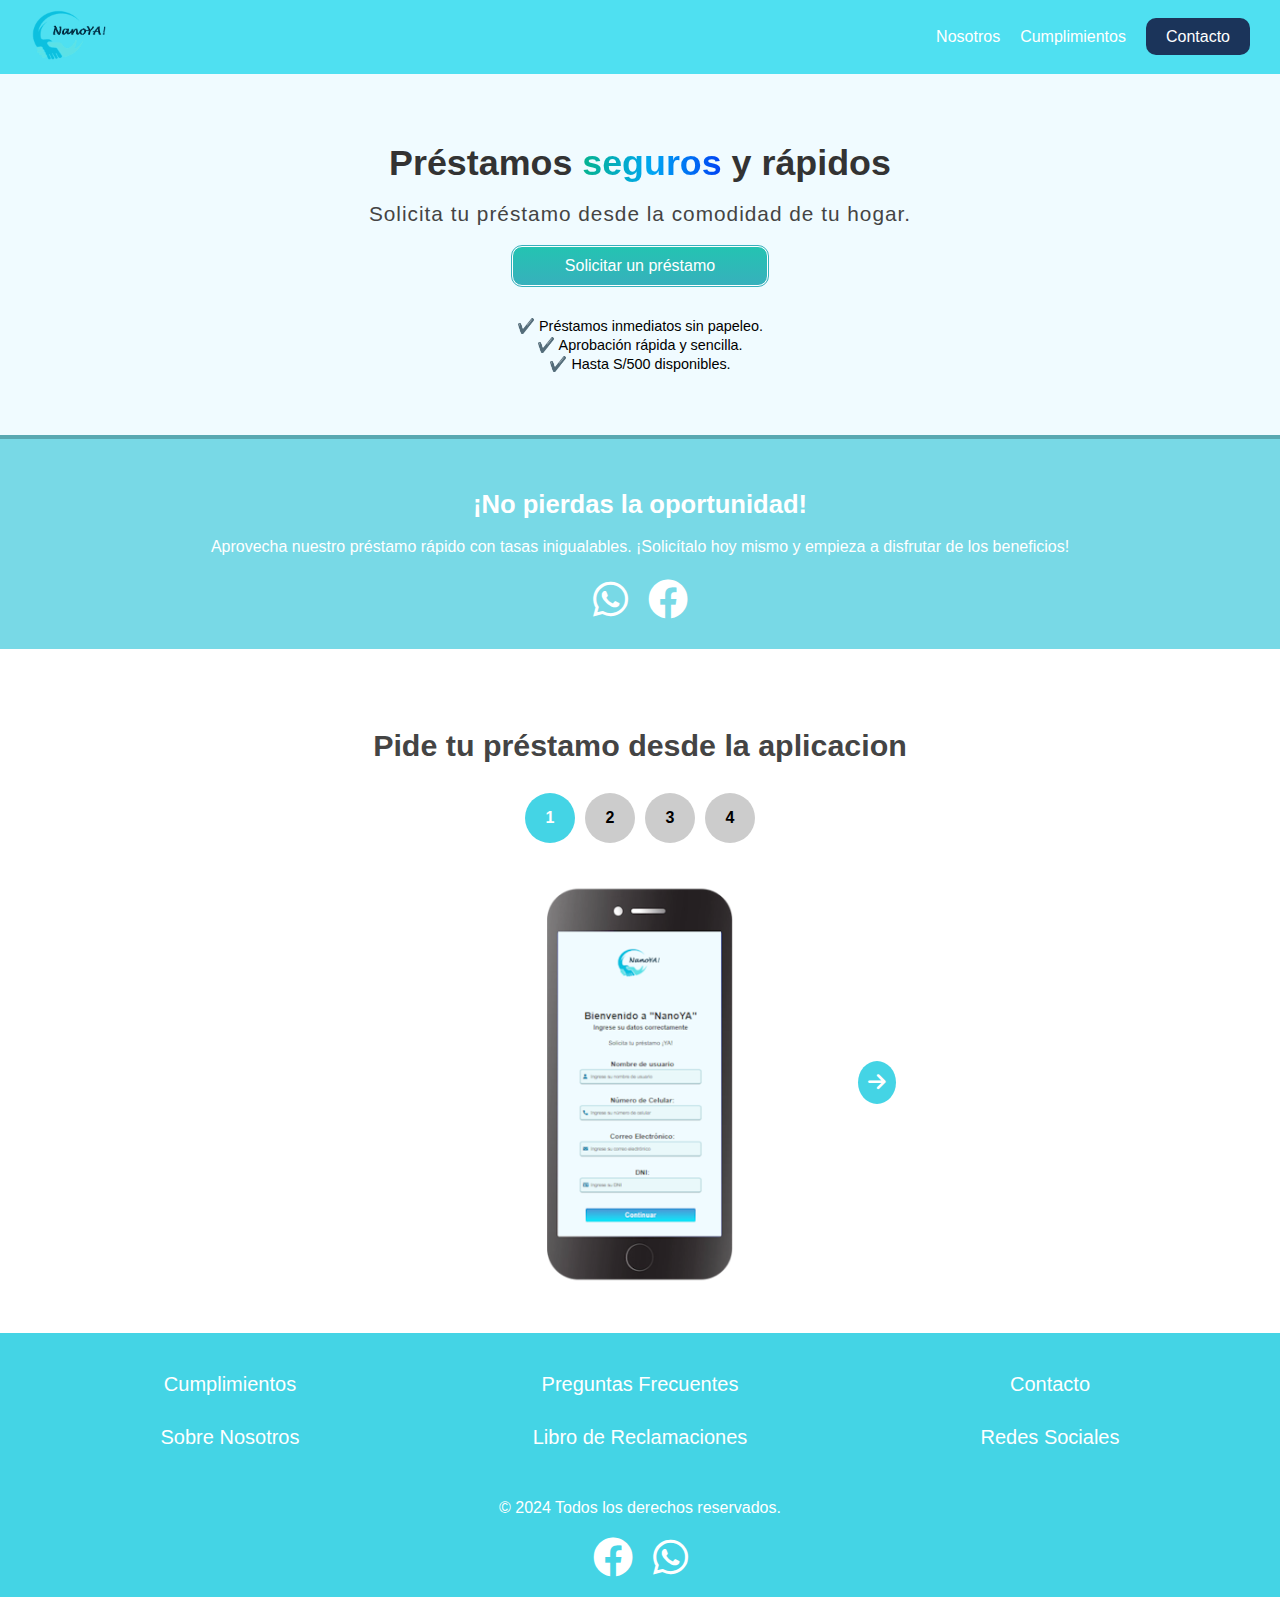
==== index.html @ 8b593b71 "Initial commit" ====
<!DOCTYPE html>
    <html lang="es">
    <head>
        <meta charset="UTF-8">
        <meta name="viewport" content="width=device-width, initial-scale=1">
        <title>NanoYA</title>
        <link rel="stylesheet" href="styles.css">
        <link href="https://cdnjs.cloudflare.com/ajax/libs/font-awesome/6.0.0-beta3/css/all.min.css" rel="stylesheet">
            <link rel="stylesheet" href="https://cdnjs.cloudflare.com/ajax/libs/font-awesome/5.15.4/css/all.min.css">
            <link rel="icon" href="img/logo.png" type="image/png">

    </head>
    <body>
    <!-- Navbar -->
     <nav class="navbar">
        <div class="navbar__container">
            <a href="index.html"><img src="img/logo.png" alt="Logo" class="navbar__logo"></a>
            <button class="hamburger-menu" aria-label="Menu">
                <i class="fa-solid fa-bars"></i><i class="fa-solid fa-xmark"></i>
                <span></span>   
                 <span></span>   
                  <span></span>   
                   <span></span>   
            </button>
            <div class="secciones_botones">
                <ul class="clase_ul">
                    <li class="clase_li"><a href="nosotros.html">Nosotros </a></li>
                   <li class="clase_li"><a href="cumplimientos.html">Cumplimientos</a></li>
                    <li class="clase_li login" ><a href="contactanos.html">Contacto</a></li>
                </ul>
                
            </div>
        </div>
         <div class="overlay"></div>
    </nav>

    <!-- Contenido Principal -->
     <section class="main">
        <div class="main__container">
            <h1 class="main__title">Préstamos <span>seguros</span> y rápidos</h1>
            <p class="main__description">Solicita tu préstamo desde la comodidad de tu hogar.</p>
            <button onclick="window.location.href='../Proyecto_aura/Aura_app/index.html'; " class="main__button">Solicitar un préstamo</button>
            <ul class="main__list">
                <li>✔️ Préstamos inmediatos sin papeleo.</li>
                <li>✔️ Aprobación rápida y sencilla.</li>
                <li>✔️ Hasta S/500 disponibles.</li>
            </ul>
        </div>
    </section>

    <section class="closing-message">
    <div class="closing-message__container">
        <h2 class="closing-message__title">¡No pierdas la oportunidad!</h2>
        <p class="closing-message__text">Aprovecha nuestro préstamo rápido con tasas inigualables. ¡Solicítalo hoy mismo y empieza a disfrutar de los beneficios!</p>
         <div class="social-links">
                    <ul class="redes-sociales">
                      
                        <li class="red-social"><a href="https://www.facebook.com/share/1UBAgrKJDo/" target="_blank"><i class="fa-brands fa-whatsapp"></i></a></li>
                        
                        <li class="red-social"><a href="https://wa.me/+51998162312" target="_blank"><i class="fa-brands fa-facebook"></i></a></li>
                    </ul>
          </div>
    </div>
</section>

    <!-- Carrusel de Imágenes -->
    <section class="carousel">
    	<h2>Pide tu préstamo desde la aplicacion</h2>
    	 <div class="carousel__nav">
        <button class="carousel__dot" onclick="goToImage(0)">1</button>
        <button class="carousel__dot" onclick="goToImage(1)">2</button>
        <button class="carousel__dot" onclick="goToImage(2)">3</button>
        <button class="carousel__dot" onclick="goToImage(3)">4</button>
    </div>
        <div class="carousel__container">

            <button class="carousel__btn carousel__btn--left hidden" onclick="prevImage()"><i class="fa-solid fa-arrow-left"></i></button>
            <img src="img/index.png" class="carousel__image ">
            <img src="img/selfie.png" class="carousel__image ">
            <img src="img/inicio.png" class="carousel__image ">
            <img src="img/final.png" class="carousel__image ">
            <button class="carousel__btn carousel__btn--right" onclick="nextImage()"><i class="fa-solid fa-arrow-right"></i></button>
        </div>
    </section>

    <!-- Footer -->
    <footer class="footer">
        <div class="footer__container">
            <div class="footer__column">
                <a href="cumplimientos.html" class="footer__link">Cumplimientos</a>
                <a href="nosotros.html" class="footer__link">Sobre Nosotros</a>
            </div>
            <div class="footer__column">
                <a href="preguntas.html" class="footer__link">Preguntas Frecuentes</a>
                <a href="libroreclamaciones.html" class="footer__link">Libro de Reclamaciones</a>
            </div>
            <div class="footer__column">
                <a href="contactanos.html" class="footer__link">Contacto</a>
                <a href="contactanos.html" class="footer__link">Redes Sociales</a>
            </div>
            
          
        </div>
         <p>&copy; 2024 Todos los derechos reservados.</p>
          <div class="social-links">
                    <ul class="redes-sociales">
                        <li class="red-social"><a href="https://www.facebook.com/share/1UBAgrKJDo/" target="_blank"><i class="fa-brands fa-facebook"></i></a></li>
                        <li class="red-social"><a href="https://wa.me/+51998162312" target="_blank"><i class="fa-brands fa-whatsapp"></i></a></li>
                 
                    </ul>
          </div>
    </footer>
</body>
<script src="script.js"></script>
<script src="hamburguesa.js"></script>
    </html>
---- styles.css ----
/* CSS para la página Kashin */
body {
    margin: 0;
    padding: 0;
    font-family: "Century Gothic", sans-serif;
    background-color: #f0fbff;
}
a{
    text-decoration: none;
}

.hamburger-menu{
    display: none;
}
.navbar {
    padding: 0px 20px;
    background-color: #4fe0f1;
    color: white;
    box-sizing: border-box;
}
.navbar__container{
    display: flex;
    flex-wrap: wrap;
    flex-direction: row;
    justify-content: space-between;
    padding: 10px;
}
.navbar__logo {
    height: 50px;
    margin: auto 0;
}
.navbar__container a{
    margin: auto 0;
}

.navbar i{
    font-size: 2.3rem;
}
.secciones_botones{
    display: flex;
    flex-direction: row;
}
.clase_ul{
    display: flex;
    list-style: none;
    gap: 20px;
}
.clase_li, .clase_li a{
    margin: auto;
    color: #fff;
}
.clase_li:hover{
    color: #1b345a
}
.clase_li a:hover{
    color: #1b345a
}
.login a{
    background-color: #1b345a;
    padding: 10px 20px;
    border-radius: 10px;
}
.login a:hover{
    background-color: #65cfda;
    color: #Fff;
}
//*navbar*//
.main{

}
.main__container{
    display: flex;
    flex-direction: column;
    justify-content: center;
    width: 100%;
    padding: 50px 0;
}
h1{
    text-wrap: balance;
    font-size: 2.24rem;
    color: #333;
    padding: 20px;
    margin: auto;


}
.main span{
    background: linear-gradient(to right, #06b38e, #00a6f3,#0042f3);
    -webkit-background-clip: text;
    color: transparent;
}
.main span, h1{
    line-height: 38px;
    margin: auto;
}
.main p{
    font-size: 1.3rem;
    padding: 0 8px;
    letter-spacing: 1px;
    color: #444;
    margin: auto;
}
.main__button {
    width: 20%;
    padding: 10px 10px;
    margin: 20px auto;
   background: linear-gradient(to top, #37b0bc, #24c3b2);
    color: white;
    border: none;
    border-radius: 10px;
    cursor: pointer;
    font-size: 1rem;
    border: solid 1px #fff;
    outline: solid 1px #37b0bc;
}
.main__list{
    list-style: none;
    text-align: center;
    font-size: 0.9rem;
    margin: 0;
    padding: 10px;
}
.main__list li{
    margin: 2px;
}
.closing-message {
        background-color: #78d9e6;  /* Fondo de color cálido */
        color: #fff;  
        padding: 30px 20px;
        text-align: center;
        border-top: 4px solid #59a8b1;  
    }

    .closing-message__title {
        font-size: 1.6em;  
        margin-bottom: 15px;
        font-weight: bold;
    }

    .closing-message__text {
        font-size: 1em; 
        margin-bottom: 20px;
        line-height: 1.5;
    }

    .closing-message__cta {
        display: inline-block;
        background-color: #a0f5ff;  
        color: white;
        padding: 12px 25px;
        font-size: 1.1em;
        text-decoration: none;
        border-radius: 25px;
        transition: background-color 0.3s ease, transform 0.3s ease;
    }
    .redes-sociales{
        list-style: none;
        display: flex;
        justify-content: center;
        gap: 20px;
        margin: 0;
        padding: 0;
        }

        .redes-sociales i{
            margin: 0;
        padding: 0;
            color: #fff;
            font-size: 2.5rem;
        margin: auto;
        text-align: center;
        }
        /*carousel*/
        .carousel {
    background-color: #fff;
    padding: 50px 0;
    position: relative;
    overflow: hidden;
}

.carousel__container {
    position: relative;
    width: 100%;
    height: 400px; 
    display: flex;
    align-items: center;
    justify-content: center;
    overflow: hidden; 
    margin-top: 40px;
}

.carousel__image {
    position: absolute;
    width: 100%;
    height: 100%;
    object-fit: contain;
    opacity: 0;
    visibility: hidden;
    transition: opacity 0.atan2();s ease-in-out;
    transition: opacity 0.5s ease-in-out, transform 0.5s ease-in-out;
}
.carousel__image:not(.active) {
    opacity: 0;
}
.carousel__image.active {
    opacity: 1;
    transform: translateX(0);
    position: relative;
}

.carousel__btn {
    position: absolute;
    background: #44d4e5;
    color: white;
    font-size: 20px;
    border: none;
    padding: 10px;
    border-radius: 50%;
    cursor: pointer;
    z-index: 10;
    transition: opacity 0.8s ease-in-out, visibility 0.8s ease-in-out;
}

.carousel__btn--left { left: 30%; }
.carousel__btn--right { right: 30%; }

.hidden { display: none; }

.carousel h2{
    color: #444;
    text-align: center;
    padding:4px 10px;
    font-size: 1.9rem;
    font-weight: bold;
}
.carousel__nav {
    display: flex;
    justify-content: center;
    margin-top: 20px;
}

.carousel__dot {
    background-color: #ccc;
    border: none;
    border-radius: 50%;
    width: 50px;
    height: 50px;
    margin: 0 5px;
    cursor: pointer;
    font-size: 16px;
    color: black;
    transition: background-color 0.3s;
    font-weight: bold;
}

.carousel__dot:hover, .carousel__dot.active {
    border-radius: 50%;
    background-color: #44d4e5;
    color: white;
}
.faq {
    background-color: #f0f0f0;
    padding: 50px 0;
}

.faq__title {
    font-size: 2em;
    text-align: center;
    margin-bottom: 40px;
}

.faq__item {
    background-color: #fff;
    padding: 20px;
    margin: 10px 0;
    border-radius: 8px;
    box-shadow: 0 4px 6px rgba(0, 0, 0, 0.1);
}

.faq__question {
    font-size: 1.2em;
    margin-bottom: 10px;
    color: #333;
}

.faq__answer {
    color: #666;
}
.carousel__image {
    position: absolute;
    opacity: 0;
    visibility: hidden;
    transition: opacity 0.5s ease-in-out;
}

.carousel__image.active {
    opacity: 1;
    visibility: visible;
}
/**/


        .footer {
            background-color: #44d4e5;
            color: white;
            padding: 20px;
            text-align: center;
        }

        .footer__container {
            display: flex;
            justify-content: center;
            flex-wrap: wrap;
            margin-bottom: 10px;
             padding: 10px 5px;
        }

        .footer__column a {
            color: white;
            text-decoration: none;
            display: block;
            margin-bottom: 10px;
            font-size: 20px;
            padding: 10px 5px;
            width: 300px;
        }
        .footer__column{
            text-align: center;
            margin: auto;

        }
        .footer__social-icon {
            font-size: 24px;
            margin-right: 10px;
        }
        .footer p{
            text-align: center;
            margin: 10px;
            padding: 10px;
        }
@media (max-width: 1080px) {


    .navbar__container {
        flex-direction: row;
        align-items: center;
    }

    .main__button {
        width: 70%;
        font-size: 1.2rem;
    }

    .main p {
        font-size: 1.2rem;
    }

    .carousel__image {
        padding: 20px 60px;
    }

    .footer__container {
        flex-direction: column;
        align-items: center;
    }
}

@media (max-width: 900px) {
    .navbar__container {
        flex-direction: column;
        text-align: center;
    }

    .main__button {
        width: 80%;
        font-size: 1.1rem;
    }

    .main p {
        font-size: 1.1rem;
    }

    .carousel__image {
        padding: 20px 40px;
    }

    .footer__container {
        flex-direction: column;
        text-align: center;
    }

    .footer__column a {
        font-size: 18px;
    }
}

@media (max-width: 768px) {
    .navbar {
        flex-direction: column;
    }

    .navbar__container {
        text-align: center;
    }

    .main__button {
        width: 100%;
        font-size: 1rem;
    }

    .main h1 {
        font-size: 1.8rem;
        padding: 10px;
    }

    .main p {
        font-size: 1rem;
    }

    .carousel__image {
        padding: 10px 20px;
    }

    .footer__container {
        flex-direction: column;
        text-align: center;
    }

    .footer__column a {
        font-size: 16px;
    }

    .redes-sociales i {
        font-size: 2rem;
    }
}

@media (max-width: 480px) {
    .footer__container {
        flex-direction: column;
        text-align: center;
    }
 body {
    margin: 0;
    padding: 0;
    font-family: Arial, sans-serif;
    box-sizing: border-box;
}

.navbar {
    padding: 4px 20px;
    background-color: #4fe0f1;
    color: white;
    box-sizing: border-box;
 
}
.navbar__container{
    display: flex;
    flex-direction: row;
      justify-content: space-between;
    padding: 10px;
}
.navbar__logo {
    height: 50px;
}
.navbar i{
    font-size: 2.3rem;
}
/* Estilos para el botón hamburguesa */
.hamburger-menu {
    display: flex;
    width: 30px; 
    height: 30px; 
    background: none;
    border: none;
    cursor: pointer;
    z-index: 100;
    color: #fff;
    position: relative; 
    margin-left: auto;
}

.hamburger-menu i {
    font-size: 30px; 
    color: #fff;     
    transition: opacity 0.49s ease-in-out, transform 0.15s ease-in-out; 
}

/* Ocultar la X por defecto */
.hamburger-menu i.fa-xmark {
    opacity: 0;
    position: absolute;
    top: 0; 
    left: 0;
    font-size: 35px; 
    z-index: 100; /
    padding: 0;
}

.hamburger-menu.active i.fa-bars {
    opacity: 0;
    transform: scale(0.6); 
    display: none;
}

.hamburger-menu.active i.fa-xmark {
    opacity: 1; /* Muestra la X */
    transform: scale(1); /* Asegura tamaño completo */
    z-index: 13;
    margin: 0;
    padding: 0;
}

.clase_ul {
    position: fixed;
    top: 0%;
    right: -100%;
    width: 70%;
    height: 100%;
   background: linear-gradient(145deg, #4fe0f1,#3dd2c0);
    display: flex;
    flex-direction: column;
    align-items: center;
    justify-content: center;
    gap: 0px;
    transition: right 0.5s ease-in-out;
    outline: solid 4px #1b345a;
  z-index: 10;
  padding: 120px 20px 0;
  margin: 0;
}

.clase_ul.active {
    display: inline-block;
    right: 0;
     z-index: 99;
}
.clase_ul.closing {
    transform: translateX(100%); /* Se desliza hacia la derecha */
}
body.no-scroll {
    overflow: hidden;
    height: 100%; /* Asegura que no haya scroll vertical */
}
.overlay {
    position: fixed;
    top: 0;
    left: 0;
    width: 100%;
    height: 100%;
    background-color: rgba(0, 0, 0, 0.5); /* Fondo oscuro */
    z-index: 90; 
    opacity: 0; 
    pointer-events: none; /* No interactuable por defecto */
    transition: opacity 0.3s ease-in-out; /* Transición de opacidad */
}

.overlay.active {
    opacity: 1; /* Visible */
    pointer-events: auto; /* Ahora interactuable */
}
.clase_ul a{
    display: flex;
    flex-direction: column;
    padding: 8px 13px;
    font-size: 20px;
    text-align: center;
    justify-content: center;
    justify-items: center;
    transition: right 0.5s ease-in-out;
     box-shadow: 0 3px 4px rgba(0, 0, 0, 0.8);
     border-radius: 0;
     margin: 20px 0;

}
.clase_ul a {
        display: flex;
    justify-content: center;
    padding: 10px 0;
    opacity: 1;
    transform: translateX(50%);
    font-size: 20px;
    border: transparent;
    border-top: solid 2px #65cfda;
    border-bottom: solid 2px #65cfda;
    box-shadow: none;
    width: 100%;
    background-color: #65cfda;
    color: #1b345a;
    opacity: 0;
    transform: translateX(100%);
    transition: transform 0.15s ease-in-out, opacity 0.2s ease;

}

.clase_ul.active a {
    display: flex;
    justify-content: center;
    padding: 10px 0;
    opacity: 1;
    transform: translateY(50%);
    font-size: 20px;
    border: transparent;
    border-top: solid 2px #1b345a;
    border-bottom: solid 2px #1b345a;
    box-shadow: none;
    width: 100%;
    background-color: #fff;
    color: #1b345a;
    z-index: 100;
}
.clase_ul.closing a {
    opacity: 0;
    
}

.clase_ul a:nth-child(1) {
    transition-delay: 0.37s;
}

.clase_ul a:nth-child(2) {
    transition-delay: 0.37s;
}
/**/
.secciones_botones{
    display: block;
}
.main {
    padding: 36px 50px 70px;
    text-align: center;
}
h1{
    text-wrap: balance;
    font-size: 2.24rem;
    color: #333;
    padding: 30px 40px 0; 

}
.main span{
    background: linear-gradient(to right, #06b38e, #00a6f3,#0042f3);
    -webkit-background-clip: text;
    color: transparent;
}
.main span, h1{
    line-height: 38px;
}
.main p{
    font-size: 1.3rem;
    padding: 0 8px;
    letter-spacing: 1px;
    color: #444;
}
.main__button {
    width: 90%;
    padding: 10px 10px;
    margin: 20px auto;
   background: linear-gradient(to top, #37b0bc, #24c3b2);
    color: white;
    border: none;
    border-radius: 10px;
    cursor: pointer;
    font-size: 1.2rem;
    border: solid 1px #fff;
    outline: solid 1px #37b0bc;
}
.main__list{
    list-style: none;
    text-align: left;
    font-size: 0.9rem;
    margin: 0;
    padding: 14px;
}
.carousel {
    background-color: #fff;
    padding: 50px 0;
    position: relative;
    overflow: hidden;
}

.carousel__container {
    display: flex;
    align-items: center;
    justify-content: center;
    position: relative;
    max-width: 100%;
}


.carousel__image:not(.active) {
    opacity: 0;
}
.carousel__image.active {
    opacity: 1;
    transform: translateX(0);
    position: relative;
}

.carousel__btn {
    position: absolute;
    background: #44d4e5;
    color: white;
    font-size: 20px;
    border: none;
    padding: 10px;
    border-radius: 50%;
    cursor: pointer;
    z-index: 10;
}

.carousel__btn--left { left: 20px; }
.carousel__btn--right { right: 20px; }

.hidden { display: none; }

.carousel h2{
    color: #444;
    text-align: center;
    padding:4px 10px;
    font-size: 1.5rem;
    font-weight: bold;
    margin: auto;
}
.carousel__nav {
    display: flex;
    justify-content: center;
    margin-top: 20px;
}

.carousel__dot {
    background-color: #ccc;
    border: none;
    border-radius: 50%;
    width: 50px;
    height: 50px;
    margin: 0 5px;
    cursor: pointer;
    font-size: 16px;
    color: black;
    transition: background-color 0.3s;
    font-weight: bold;
}

.carousel__dot:hover, .carousel__dot.active {
    border-radius: 50%;
    background-color: #44d4e5;
    color: white;
}
.faq {
    background-color: #f0f0f0;
    padding: 50px 0;
}

.faq__title {
    font-size: 2em;
    text-align: center;
    margin-bottom: 40px;
}

.faq__item {
    background-color: #fff;
    padding: 20px;
    margin: 10px 0;
    border-radius: 8px;
    box-shadow: 0 4px 6px rgba(0, 0, 0, 0.1);
}

.faq__question {
    font-size: 1.2em;
    margin-bottom: 10px;
    color: #333;
}

.faq__answer {
    color: #666;
}
.closing-message {
        background-color: #78d9e6;  /* Fondo de color cálido */
        color: #fff;  
        padding: 30px 20px;
        text-align: center;
        border-top: 4px solid #59a8b1;  
    }

    .closing-message__title {
        font-size: 1.6em;  
        margin-bottom: 15px;
        font-weight: bold;
    }

    .closing-message__text {
        font-size: 1em; 
        margin-bottom: 20px;
        line-height: 1.5;
    }

    .closing-message__cta {
        display: inline-block;
        background-color: #a0f5ff;  
        color: white;
        padding: 12px 25px;
        font-size: 1.1em;
        text-decoration: none;
        border-radius: 25px;
        transition: background-color 0.3s ease, transform 0.3s ease;
    }

.redes-sociales{
    list-style: none;
    display: flex;
    justify-content: center;
    gap: 20px;
margin: 0;
padding: 0;
}

.redes-sociales i{
    margin: 0;
padding: 0;
    color: #fff;
    font-size: 2.5rem;
margin: auto;
text-align: center;
}

.footer {
    background-color: #44d4e5;
    color: white;
    padding: 20px;
}

.footer__container {
    display: flex;
    justify-content: space-between;
    flex-wrap: wrap;
    margin-bottom: 10px;
}

.footer__column a {
    color: white;
    text-decoration: none;
    display: block;
    margin-bottom: 10px;
    font-size: 20px;
    padding: 6px;
}

.footer__social-icon {
    font-size: 24px;
    margin-right: 10px;
}
.footer p{
    text-align: center;
    margin: 10px;
    padding: 10px;
}
}
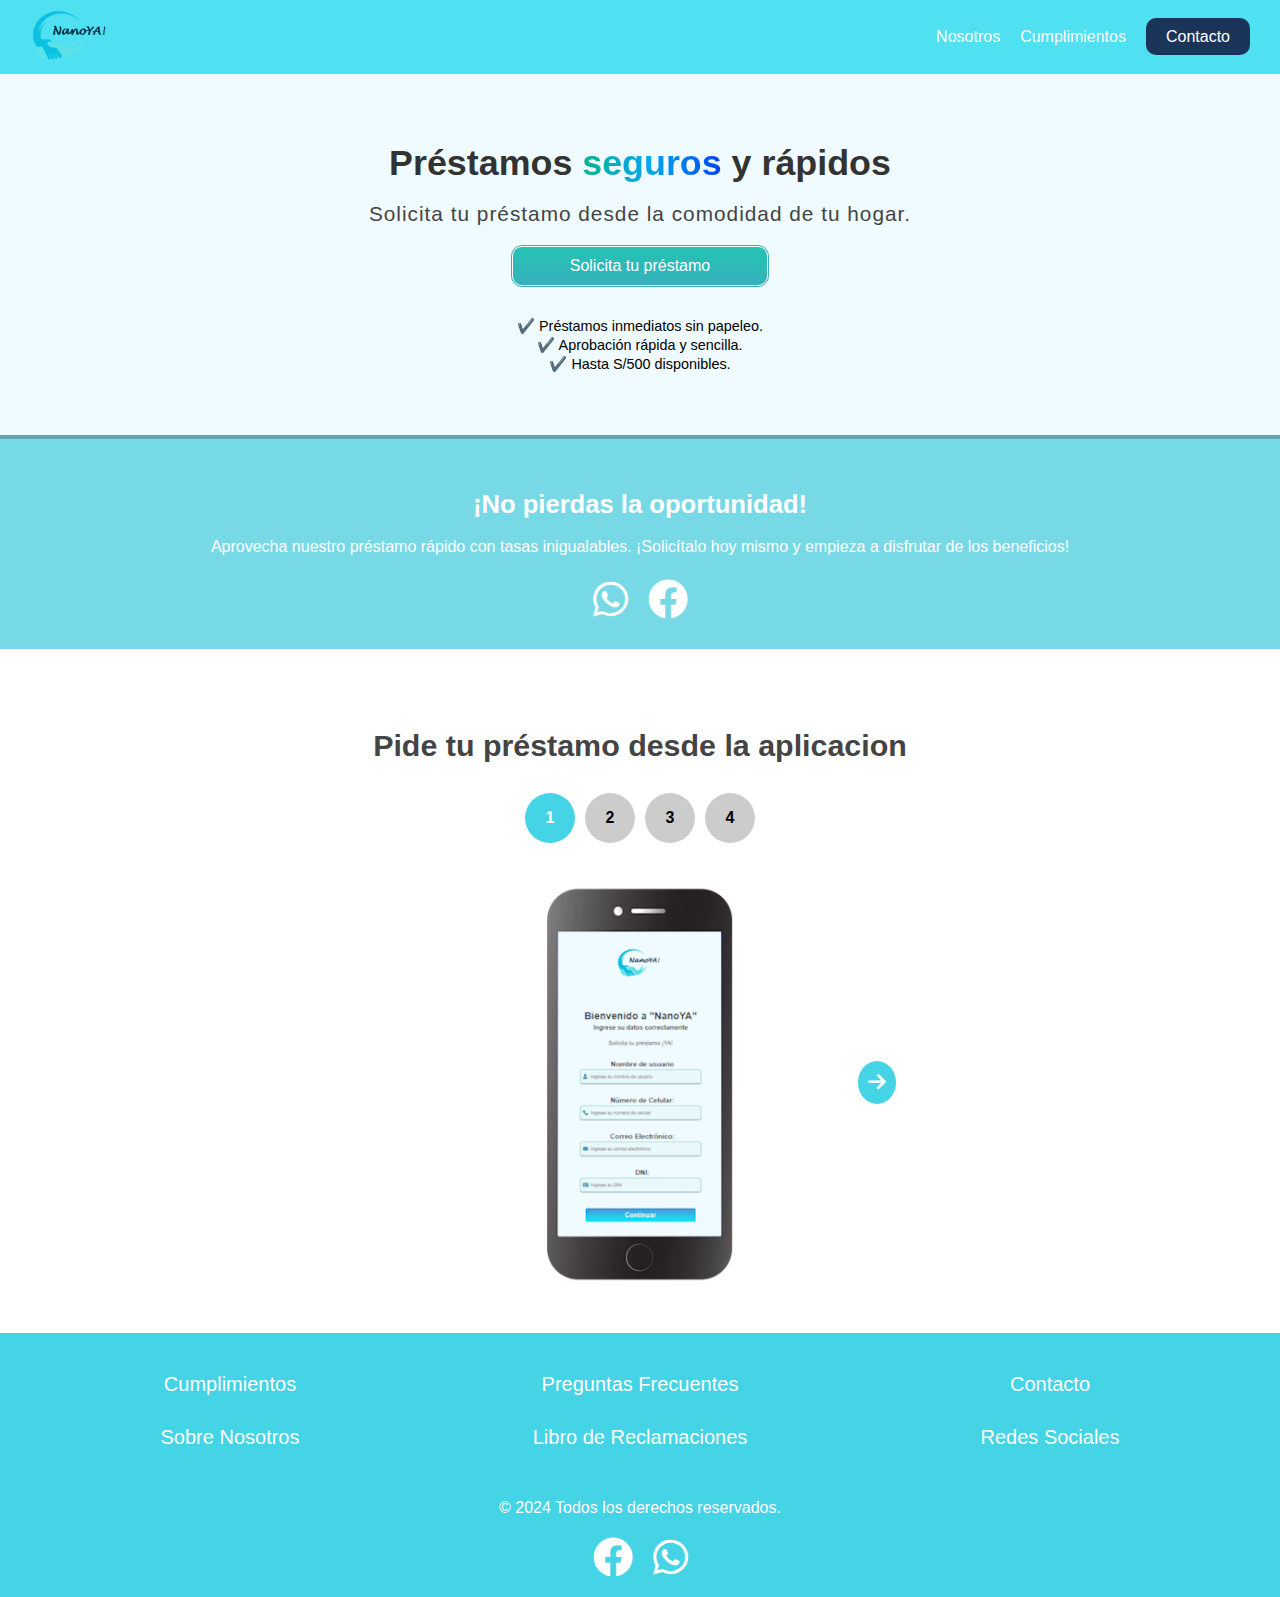
==== commit de3f8ff6: "Update index.html" ====
--- a/index.html
+++ b/index.html
@@ -39,7 +39,7 @@
         <div class="main__container">
             <h1 class="main__title">Préstamos <span>seguros</span> y rápidos</h1>
             <p class="main__description">Solicita tu préstamo desde la comodidad de tu hogar.</p>
-            <button onclick="window.location.href='../Proyecto_aura/Aura_app/index.html'; " class="main__button">Solicitar un préstamo</button>
+            <button onclick="window.location.href='../Aura_app/index.html'; " class="main__button">Solicita tu préstamo</button>
             <ul class="main__list">
                 <li>✔️ Préstamos inmediatos sin papeleo.</li>
                 <li>✔️ Aprobación rápida y sencilla.</li>
@@ -54,9 +54,7 @@
         <p class="closing-message__text">Aprovecha nuestro préstamo rápido con tasas inigualables. ¡Solicítalo hoy mismo y empieza a disfrutar de los beneficios!</p>
          <div class="social-links">
                     <ul class="redes-sociales">
-                      
                         <li class="red-social"><a href="https://www.facebook.com/share/1UBAgrKJDo/" target="_blank"><i class="fa-brands fa-whatsapp"></i></a></li>
-                        
                         <li class="red-social"><a href="https://wa.me/+51998162312" target="_blank"><i class="fa-brands fa-facebook"></i></a></li>
                     </ul>
           </div>
@@ -113,4 +111,4 @@
 </body>
 <script src="script.js"></script>
 <script src="hamburguesa.js"></script>
-    </html>+    </html>
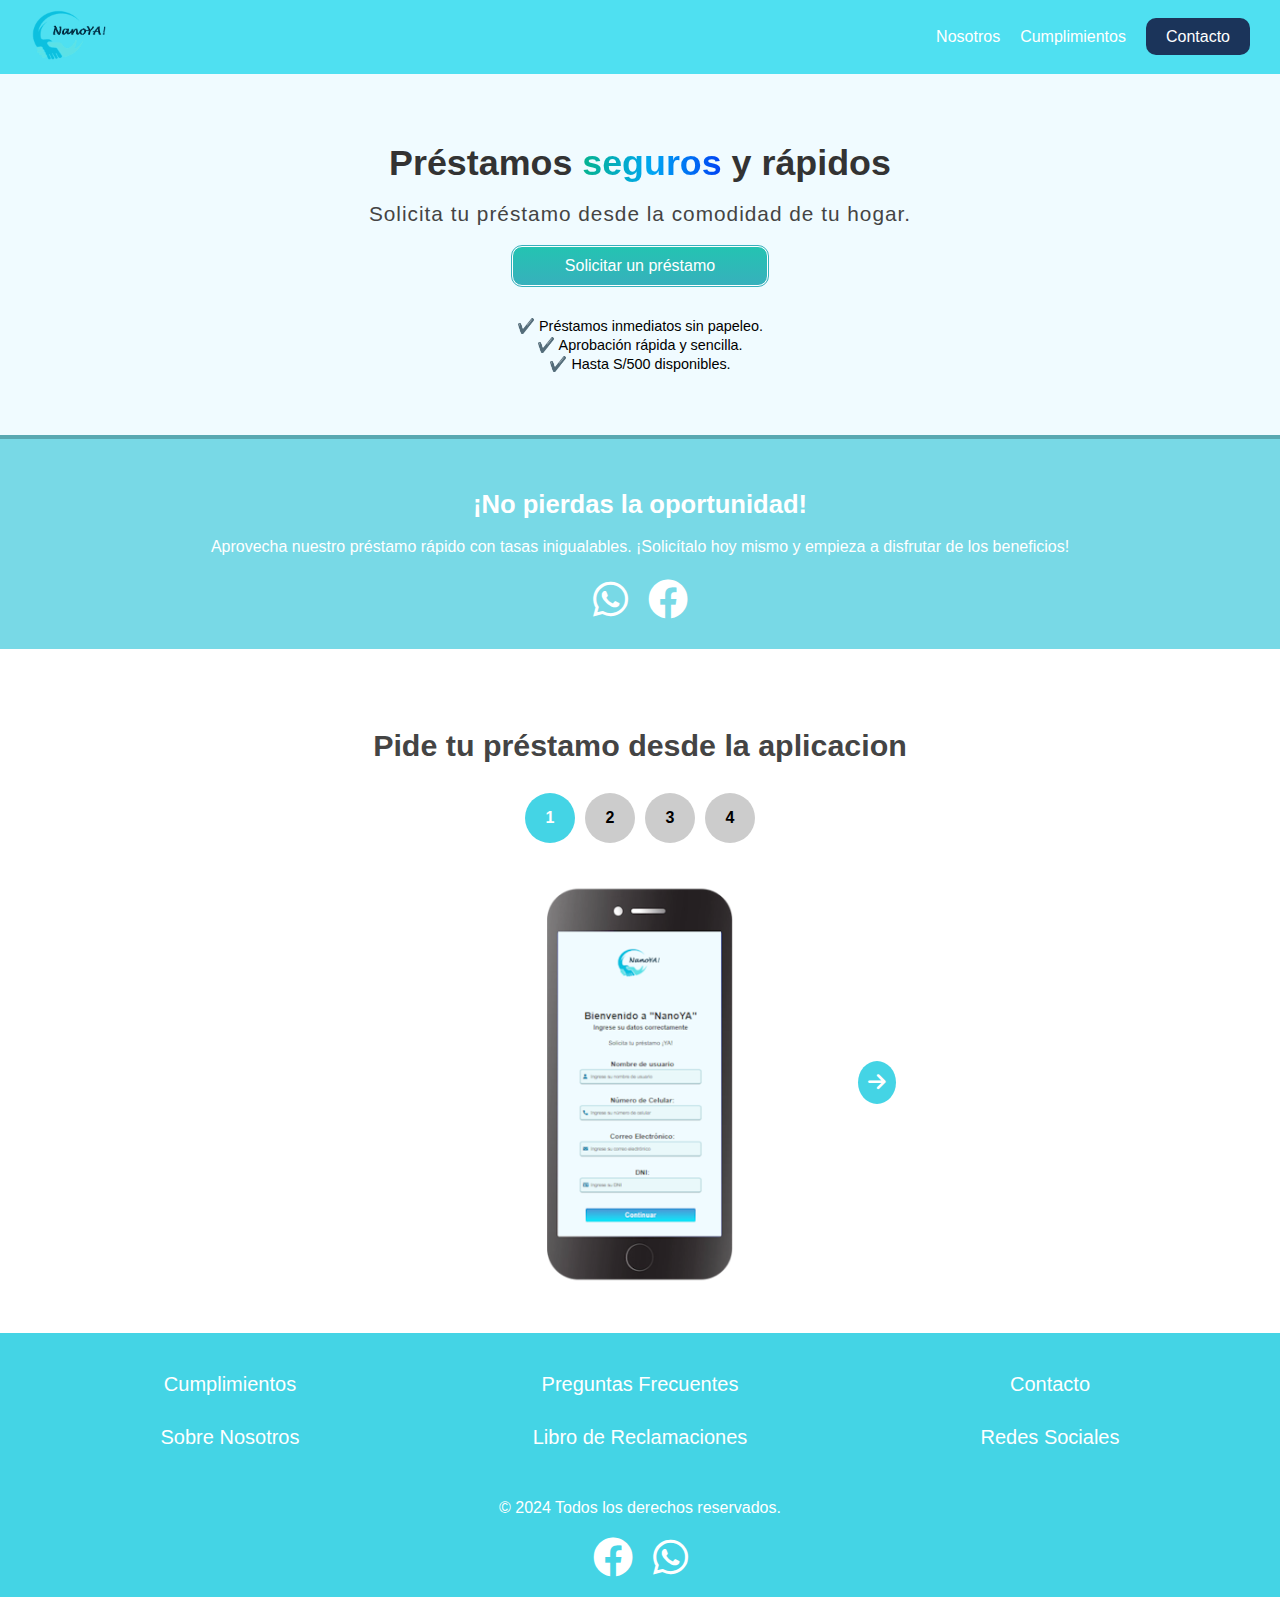
==== commit c497cdf4: "Update index.html" ====
--- a/index.html
+++ b/index.html
@@ -34,12 +34,12 @@
          <div class="overlay"></div>
     </nav>
 
-    <!-- Contenido Principal -->
+    <!-- Contenido Principal xd -->
      <section class="main">
         <div class="main__container">
             <h1 class="main__title">Préstamos <span>seguros</span> y rápidos</h1>
             <p class="main__description">Solicita tu préstamo desde la comodidad de tu hogar.</p>
-            <button onclick="window.location.href='../Aura_app/index.html'; " class="main__button">Solicita tu préstamo</button>
+            <button onclick="window.location.href='Aura_app/index.html'; " class="main__button">Solicitar un préstamo</button>
             <ul class="main__list">
                 <li>✔️ Préstamos inmediatos sin papeleo.</li>
                 <li>✔️ Aprobación rápida y sencilla.</li>
